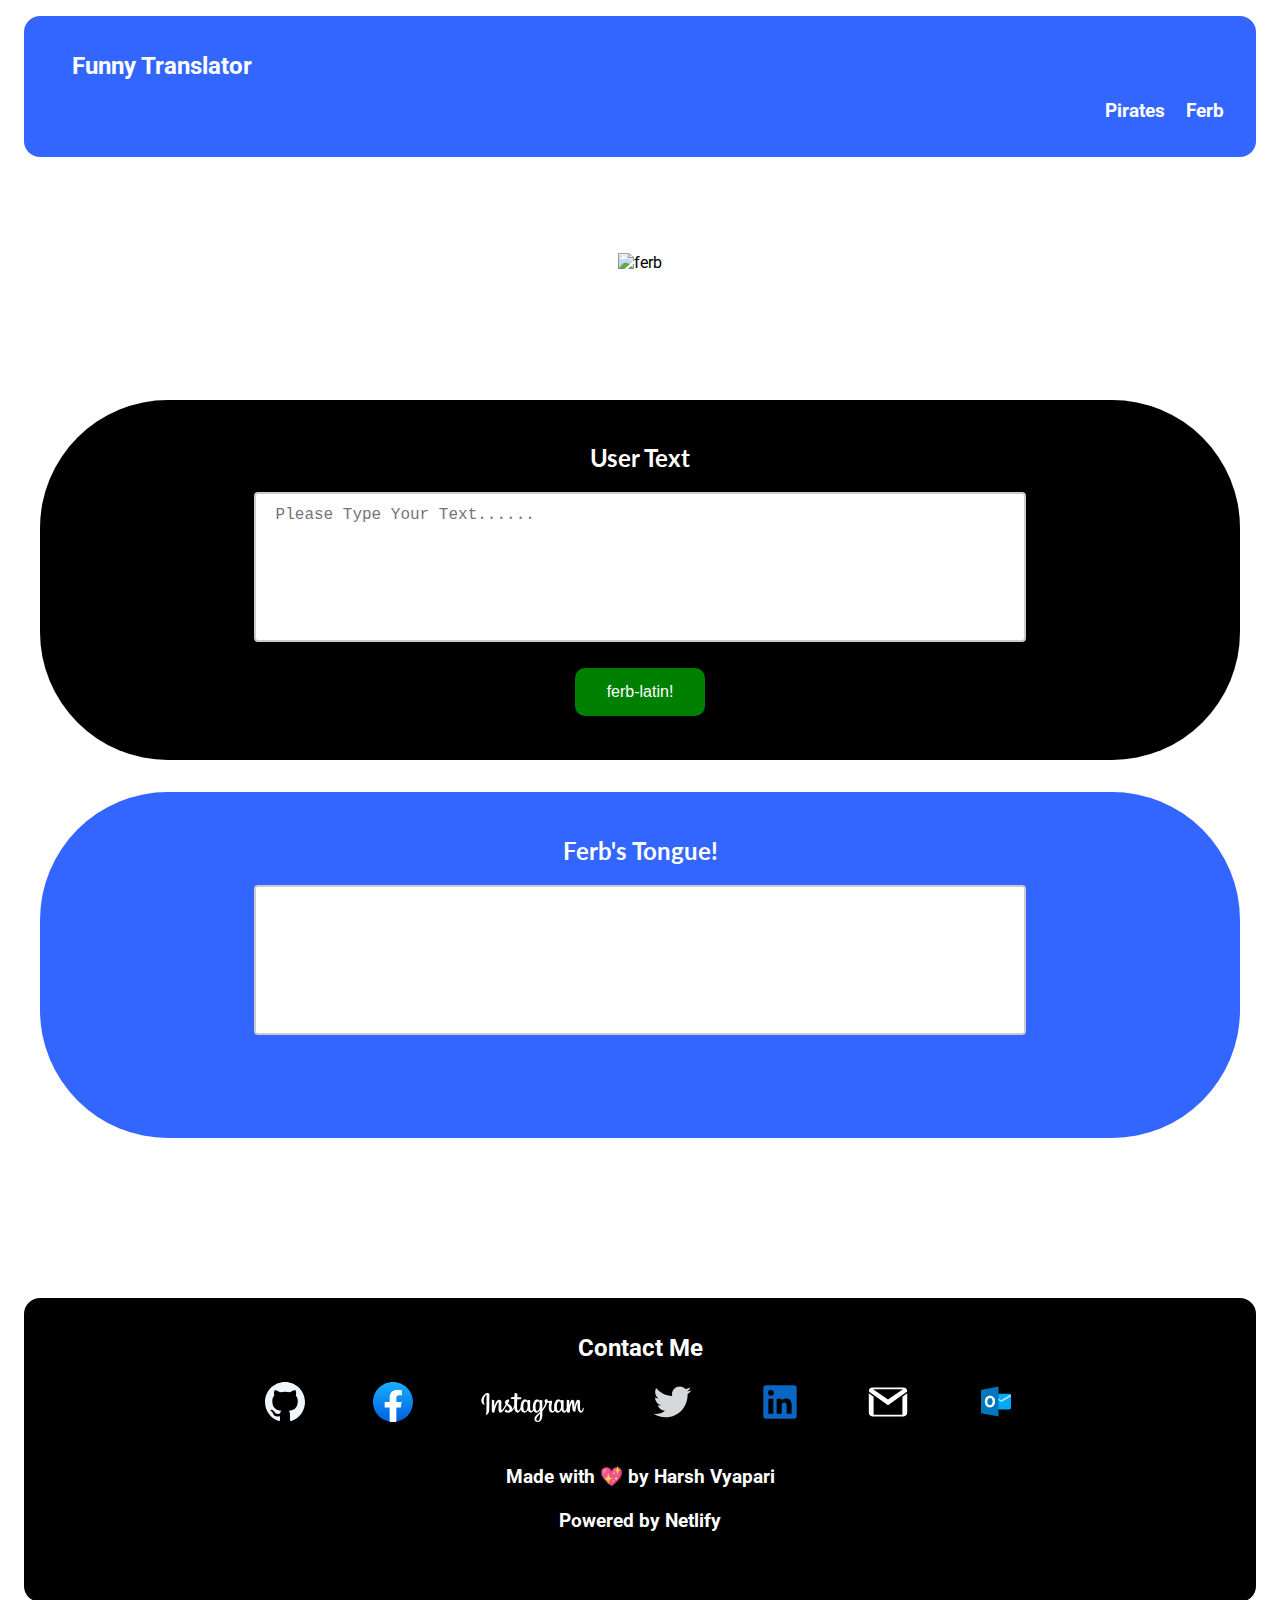
==== ferb.html @ 618e20d3 "created ferb page" ====
<!DOCTYPE html>
<html lang="en">
<head>
    <meta charset="UTF-8">
    <meta http-equiv="X-UA-Compatible" content="IE=edge">
    <meta name="viewport" content="width=device-width, initial-scale=1.0">
    <link rel="stylesheet" href="stylesheet/style.css">
    <title>Ferb</title>
</head>
<body>
 <!-- My Website Navbar (START) -->
 <header class="header">
    <div class="navbar">
        <nav>
        <div class="navbar-head">
          <h2>Funny Translator</h2>
        </div>
        <ul class="navbar-link-list">
          <h3>
            <li class="navbar-link-inline">
              <a class="navbar-link" href="/">Pirates</a>
            </li>
            <li class="navbar-link-inline">
              <a class="navbar-link" href="/ferb.html">Ferb</a>
            </li>
          </h3>
        </ul>
      </nav>
      </div>
  </header>
  <!-- My Website Navbar (END) -->

  <!-- Home Icon (START) -->
  <div class="home-icon">
    <img src="icon/ferb.jpeg" alt="ferb">
  </div>
  <!-- Home Icon (END) -->

  <!-- Main Function (START) -->

    <!-- Input Section -->
    <div class="section">
      <div class="section-style1">
        <div class="section-head">
            <h2 class="title">User Text</h2>
        </div>
        
        <div class="section-content">            
            <textarea name="message" id="msg" cols="30" rows="10" placeholder="Please Type Your Text......"></textarea>
            <br><br>
            <button id="myferb" class="btn btn-primary">ferb-latin!</button>
        </div>
    </div>
  
    <!-- Translated Pirate Tongue -->
    <div class="section-style2">
        <div class="section-head">
            <h2 class="title">Ferb's Tongue!</h2>            
        </div>
  
        <div class="section-content">
            <h3 class="content">
                <div class="translated-text" id="output"></div>
                <br><br>
            </h3>
        </div>
    </div>
    </div>
  <!-- Main Function (END) -->

  <!-- Footer (START) -->
  <footer class="footer">
    <div class="footer-container">
      <!-- Footer Head -->
      <div class="footer-head">
        <h2>Contact Me</h2>
      </div>
      
      <!-- Footer Icons -->
      <div class="footer-content">
        <div class="footer-icon">
          <a href="https://www.github.com/harshv1741"
          ><img src="icon/footer-github.svg" alt="Go to my github"
          /></a>
        </div>
        <div class="footer-icon">
          <a href="https://www.facebook.com/harshv1741"
            ><img src="icon/footer-facebook.svg" alt="Go to my facebook"
          /></a>
        </div>
        <div class="footer-icon">
          <a href="https://instagram.com/harshv1741"
            ><img src="icon/footer-instagram.svg" alt="Go to my instagram"
          /></a>
        </div>
        <div class="footer-icon">
          <a href="https://www.twitter.com/harshv1741"
          ><img src="icon/footer-twitter.svg" alt="Go to my twitter"
          /></a>
        </div>
        <div class="footer-icon">
          <a href="https://www.linkedin.com/in/harsh-vyapari-75689917a/"
          ><img src="icon/footer-linkedin.svg" alt="Go to my linkedin"
          /></a>
        </div>
        <div class="footer-icon">
          <a href="mailto:harshv1741@gmail.com"
          ><img src="icon/footer-gmail.svg" alt="Mail me on Gmail"
          /></a>
        </div>
        <div class="footer-icon">
          <a href="mailto:harshv1741@outlook.com"
          ><img src="icon/footer-outlook.svg" alt="Mail me on Outlook"
          /></a>
        </div>
        <br />
        <h3 id="#page-end">
          <br />
          Made with 💖 by Harsh Vyapari <br /><br />
          Powered by Netlify
        </h3>
      </div>
      <br />
    </div>
  </footer>
  <!-- Footer (END) -->

  <script type="text/javascript" src="scripts/ferb.js"></script>
</body>
</html>
---- stylesheet/style.css ----
/* The Main navigation Bar */
/* 1. Lato */
@import url("https://fonts.googleapis.com/css2?family=Lato:wght@300&display=swap");

/* 2. Roboto */
@import url("https://fonts.googleapis.com/css2?family=Roboto&display=swap");

body {
  /* Importing fonts from google */
  font-family: "Roboto", sans-serif;
}

/* NavBar (START) */
.navbar-head {
  color: white;
  margin-left: 2rem;
}

header {
  margin: 1rem 1rem 1rem 1rem;
}

/* Contains Style for Navbar */
.navbar {
  text-decoration: none;
  width: auto;
  height: auto;
  text-align: justify;
  /* for spacing the navbar*/
  padding: 1rem 1rem 1rem 1rem;
  /* border-radius: For Rounded Corners */
  border-radius: 1rem;
  background-color: #3366ff;
}

/* The default color for navbar link */

/* navbar link */
.navbar-link-list {
  text-align: right;
  list-style: none;
}

/* Inline navbar link */
.navbar-link-inline {
  display: inline;
  padding-right: 1rem;
}

/* Individual Link */
.navbar-link {
  color: white;
  background: transparent;
  text-decoration: none;
}

/* Unvisited Linked */
.navbar-link-list a:link {
  background-color: transparent;
  color: white;
  text-decoration: none;
}

/* Hovered link */
.navbar-link-list a:hover {
  color: yellow;
  background-color: transparent;
  text-decoration: underline;
}

/* Active Link */
.navbar-link-list a:active {
  color: red;
  background-color: transparent;
  text-decoration: none;
}

/* NavBar (END) */

/* Profile icon (START) */
.home-icon {
  margin-top: 4rem;
  margin-bottom: 6rem;
  padding: 2rem 2rem 2rem 2rem;
  width: fit-content;
  height: fit-content;
  display: block;
  margin-left: auto;
  margin-right: auto;
}

/* Profile icon (END) */

/* Section Design (START) */

/* Full Section */
.section {
  margin-top: 6rem;
  text-align: center;
  font-family: "Lato", sans-serif;
  display: block;
}

/* Style No 1 */
.section-style1 {
  border-radius: 8rem;
  background-color: black;
  margin-left: 2rem;
  margin-right: 2rem;
  text-align: center;
  color: white;
  height: auto;
}

/* Style No 2 */
.section-style2 {
  border-radius: 8rem;
  height: auto;
  text-align: center;
  margin-left: 2rem;
  margin-right: 2rem;
  color: white;
  margin-top: 2rem;
  margin-bottom: 2rem;
  background-color: #3366ff;
}

/* Icons for Section 2 */
.tech-icon {
  display: inline;
  align-items: justify;
  padding: 2rem 2rem 2rem 2rem;
}

/* Title of a section */
.section-head {
  padding-top: 1.5rem;
  display: block;
  align-items: justify;
  margin-left: auto;
  margin-right: auto;
}

/* Content of a Section */
.section-content {
  padding-bottom: 2.5rem;
  display: block;
  align-items: justify;
  padding-left: 3rem;
  padding-right: 3rem;
  margin-left: auto;
  margin-right: auto;
}

/* Section Design (END) */

/* Footer (START) */

/* Custom footer style */
footer {
  margin: 10rem 1rem 1rem 1rem;
  color: white;
}

/* To hold all items in the footer tag in one place */
.footer-container {
  text-decoration: none;
  padding: 1rem 1rem 1rem 1rem;
  width: auto;
  height: auto;
  text-align: center;
  border-radius: 1rem;
  background-color: #000000;
}

/* Heading of the footer tag */
.footer-head {
  text-align: center;
}

/* Content of the footer tag */
.footer-content {
  padding-bottom: 1rem;
  display: block;
  align-items: justify;
  margin-left: auto;
  margin-right: auto;
}

/* website icons for the footer */
.footer-icon {
  display: inline;
  align-items: justify;
  margin-left: auto;
  margin-right: auto;
  padding: 2rem 2rem 2rem 2rem;
}

#page-end {
  padding-top: 6rem;
}

/* Footer (END) */

/* Button Group (START) */

/* Container for initializing Button */
.btn-group {
  display: inline;
  text-align: center;
  padding: 1rem 1rem 1rem 1rem;
}

/* Default format of a button */
.btn {
  border: none;
  padding: 15px 32px;
  text-align: center;
  text-decoration: none;
  display: inline-block;
  font-size: 16px;
  margin: 4px 2px;
  cursor: pointer;
  border-radius: 10px;
}

.btn-link {
  text-decoration: none;
}

/* Run Button Color */
.btn-primary {
  background-color: green;
  color: white;
}

/* Source Code Button Color */
.btn-secondary {
  background-color: red;
  color: white;
}

/* Button Group (END) */


/* Custom Text Area */

textarea{
  width: 70%;
  height: 150px;
  margin-left: auto;
  margin-right: auto;
  padding: 12px 20px;
  box-sizing: border-box;
  border: 2px solid #ccc;
  color: black;
  border-radius: 4px;
  font-size: 16px;
  resize: none;
}

.translated-text{
    width: 70%;
    height: 150px;
    margin-left: auto;
    margin-right: auto;
    padding: 12px 20px;
    box-sizing: border-box;
    color: black;
    border: 2px solid #ccc;
    background-color: white;
    border-radius: 4px;
    font-size: 16px;
    resize: none;
}
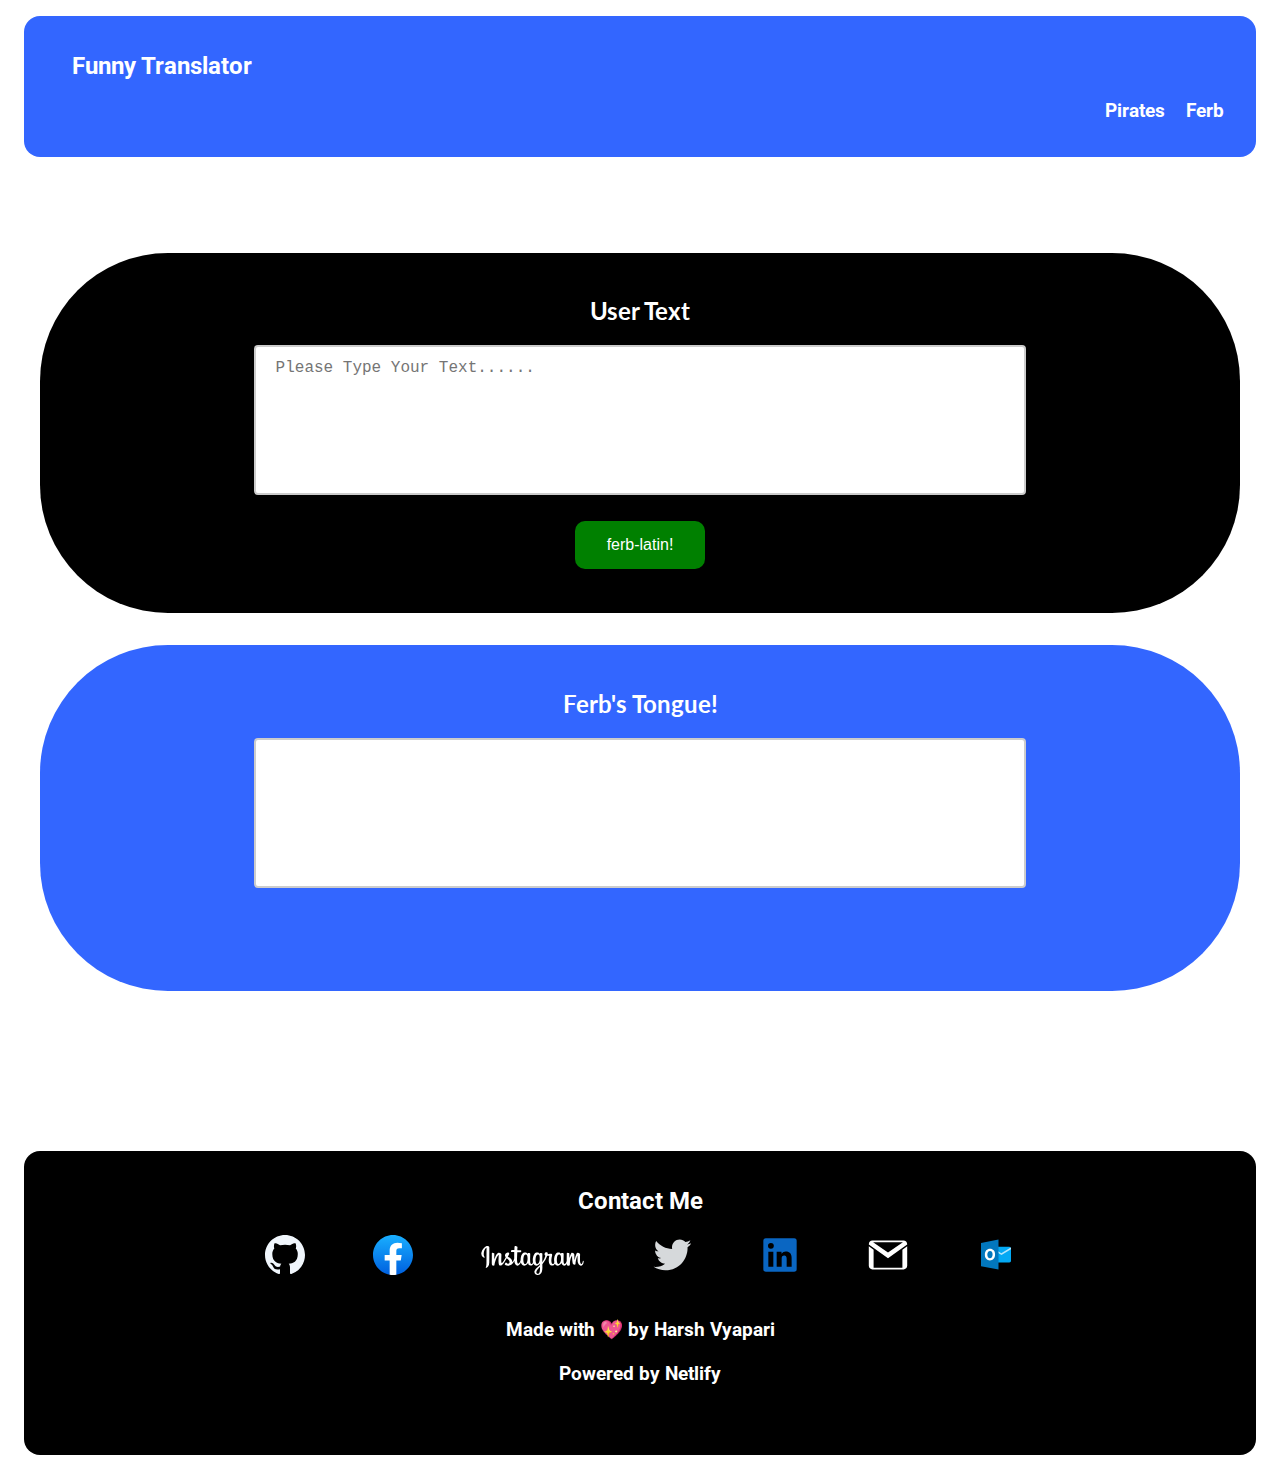
==== commit 83764ae3: "created ferb page" ====
--- a/ferb.html
+++ b/ferb.html
@@ -30,11 +30,6 @@
   </header>
   <!-- My Website Navbar (END) -->
 
-  <!-- Home Icon (START) -->
-  <div class="home-icon">
-    <img src="icon/ferb.jpeg" alt="ferb">
-  </div>
-  <!-- Home Icon (END) -->
 
   <!-- Main Function (START) -->
 
